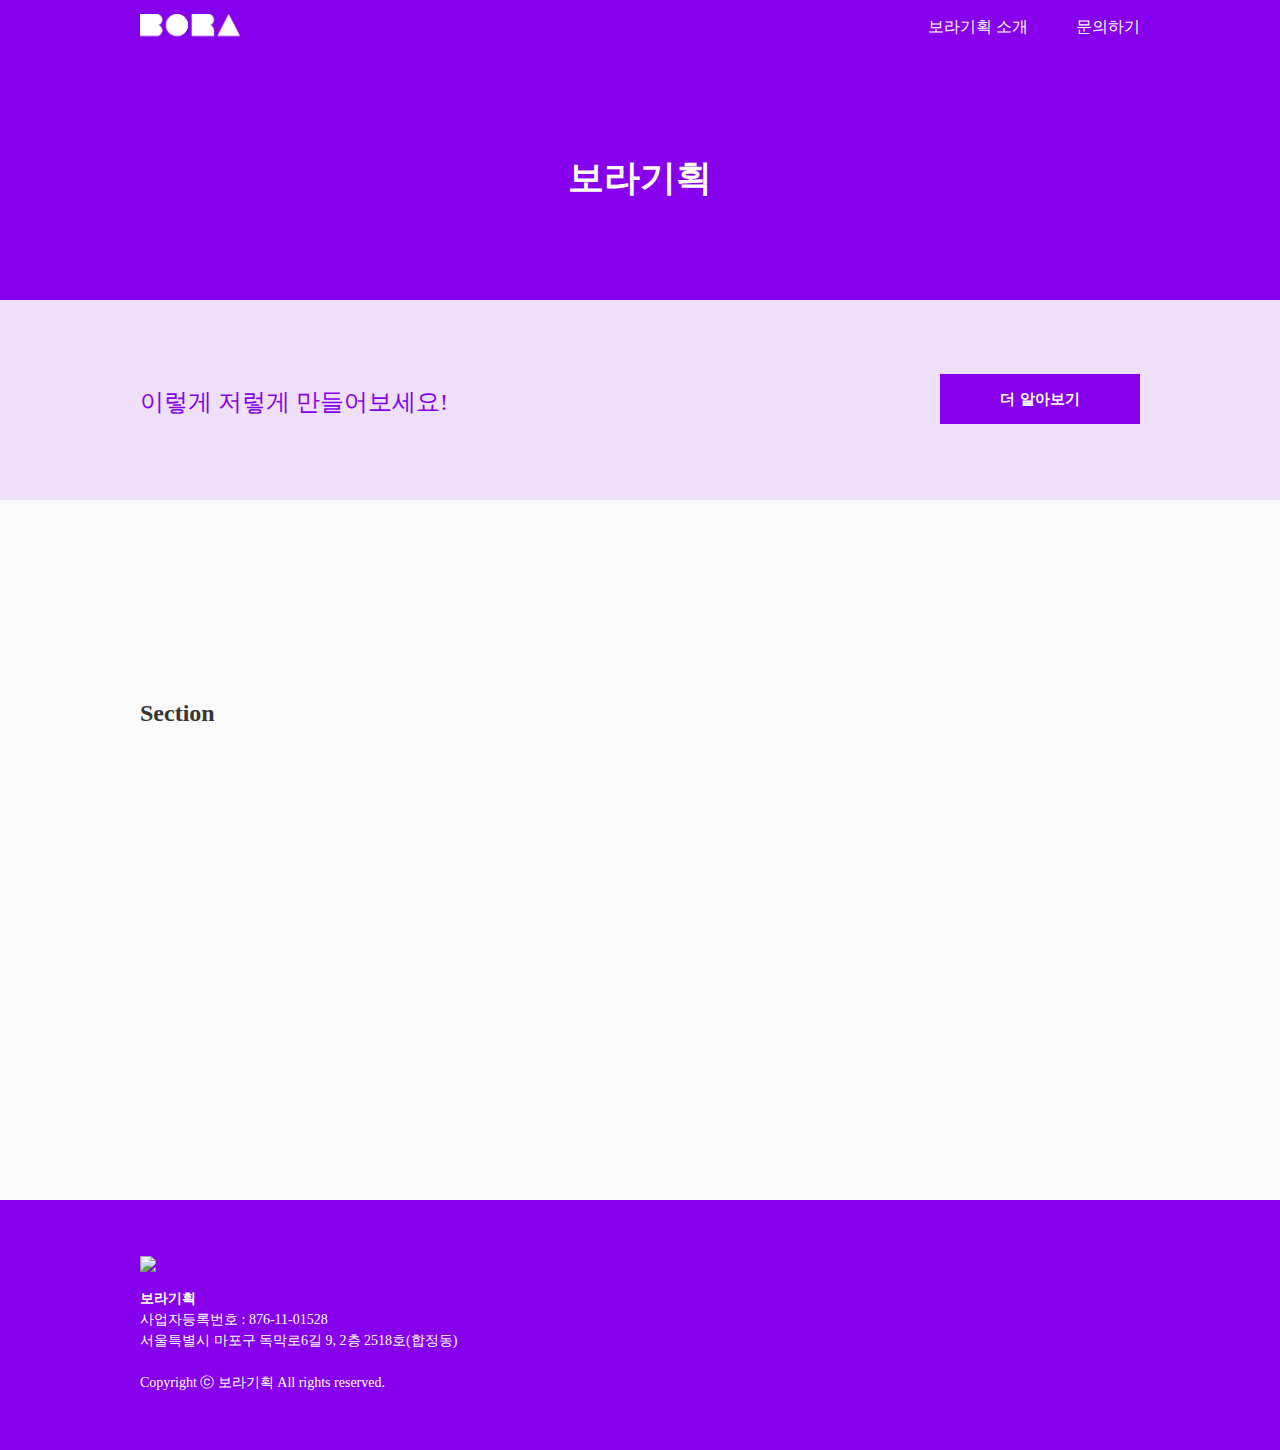
==== index.html @ 1d299da3 "test ver 0.0.1" ====
<!DOCTYPE html>
<html lang="en">
<head>
    <meta charset="UTF-8">
    <meta name="viewport" content="width=device-width, initial-scale=1.0">
    <meta name="author" content="edik">
    <meta name="description" content="edik">
    <meta name="keywords" content="edik">
    <title>웹·앱 기획은, 보라기획</title>
    <link rel="shortcut icon" href="index/ico/favi.png">
    <title>Document</title>

    <!-- style -->
    <link rel="stylesheet" href="index/css/style.css">
    <link rel="stylesheet" href="index/css/reset.css">
</head>
<body>
    <div id="wrap">
        <div id="headmenu">
            <div class="container">
                <a href="index.html"><img src="index/img/logo.png" class="logo"></a>
                <div class="quick">
                    <a href="#">문의하기</a>
                    <a href="about.html">보라기획 소개</a>
                </div>
            </div>
        </div>
        <div id="header">
            <div class="container">
                <div class="title">
                    <p>보라기획</p>
                </div>
            </div>
        </div>
        <div id="main-banner">
            <div class="container">
                <div class="main-banner-text">
                    <p>이렇게 저렇게 만들어보세요!</p>
                </div>
                <!-- button -->
                <div id="button-1">
                    <form action="about.html">
                        <button>더 알아보기</button>
                    </form>
                </div>
            </div>
        </div>
    <div id="contents">
        <div id="section">
            <div class="container"><h2>Section</h2></div>
        </div>
    </div>
    <div id="footer">
        <div class="container">
            <img src="img/logo.png" class="footer-logo">
            <br><b>보라기획</b>
            <br>사업자등록번호 : 876-11-01528
            <br>서울특별시 마포구 독막로6길 9, 2층 2518호(합정동)
            <br>
            <br>Copyright ⓒ 보라기획 All rights reserved.
        </div>
    </div>
</body>
</html>
---- index/css/style.css ----
/* layout */
#wrap{
    width: 100%;
    background-color: #fafafa;
}

#headmenu{
    background-color: #8600ec;
    width: 100%;
    height: 50px;
    position: fixed;
}
#header{
    text-align: center;
    background-color: #8600ec;
    height: 300px;
}

#contents{ 
    margin: 0 auto;}

#main-banner{
    background-color: #8600ec1a;
    height: 200px;
}

#section{
    background-color: #fafafa;
    color: #363636;
    height: 300px;
    padding: 200px 0;
}

#footer{
    background-color: #8600ec;
    color: #fff;
    height: 250px;
    clear: left;
    font-size: 14px;
    line-height: 150%;
}

.footer-logo{
    width: 100px;
    top: 14px;
    padding: 56px 0 10px 0;
}

.container{
    width: 1000px;
    margin: 0 auto;
}

.title{
    color: #ffffff;
    font-size: 36px;
    padding: 154px;
    font-weight: bold;
}

.logo{
    width: 100px;
    position: fixed;
    top: 14px;
    float: left;
}

.main-banner-text{
    color: #8600ec;
    font-size: 24px;
    padding: 86px 0;
    display: inline-block;
}

#button-1{
    padding: 74px 0;
    float: right;
}

button{
    width: 200px;
    background-color: #8600ec;
    color:#fff;
    font-weight: bold;
    border: solid;
    border-color: #8600ec;
    border-width: 2px;
    height: 50px;
    text-align: center;
    text-decoration: none;
    display: inline-block;
    font-size: 15px;
    cursor: pointer;
}
button:hover{
    background-color: rgba( 255, 255, 255, 0.0 );
    color: #8600ec;
    font-weight: bold;
    border: solid;
    border-width: 1.5px;
}

.quick a{
    color: #fff;
    float: right;
    font-size: 16px;
    padding: 17px 0 0 48px;
    text-decoration: none;
}

.quick a:hover{
    font-weight: bold;
}
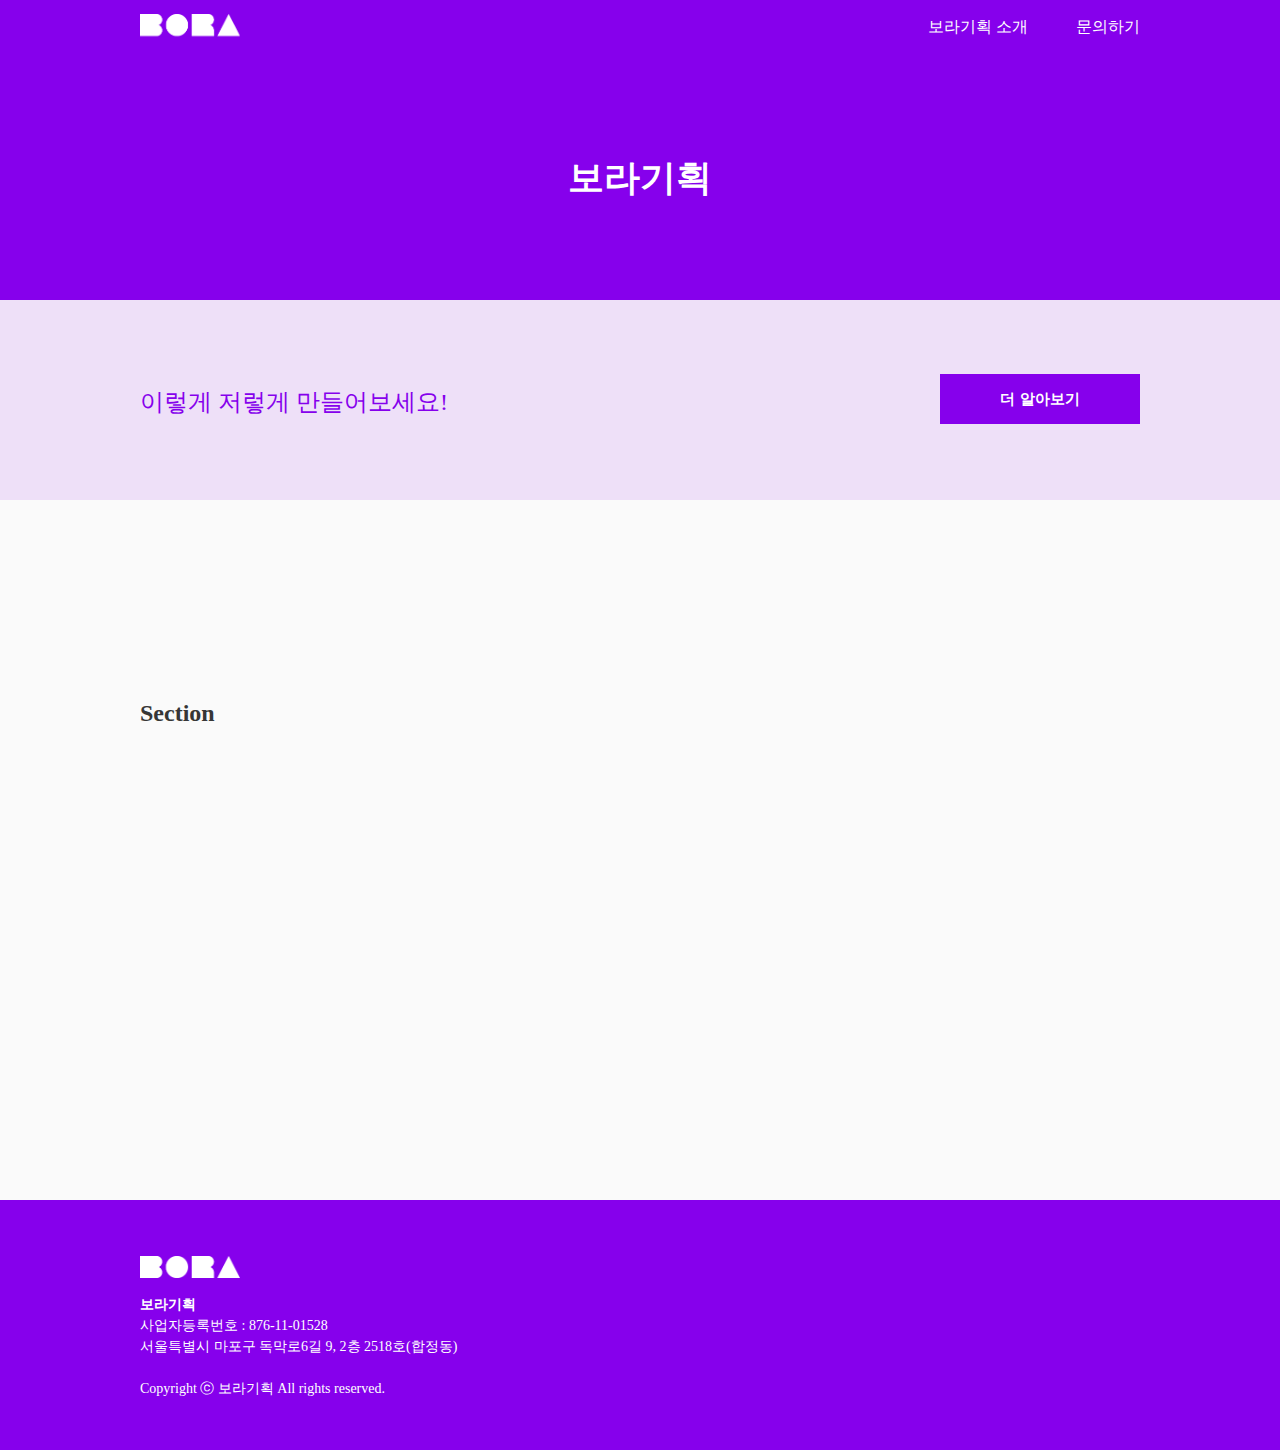
==== commit 0dc999a1: "test 0.0.3" ====
--- a/index.html
+++ b/index.html
@@ -52,7 +52,7 @@
     </div>
     <div id="footer">
         <div class="container">
-            <img src="img/logo.png" class="footer-logo">
+            <img src="index/img/logo.png" class="footer-logo">
             <br><b>보라기획</b>
             <br>사업자등록번호 : 876-11-01528
             <br>서울특별시 마포구 독막로6길 9, 2층 2518호(합정동)
